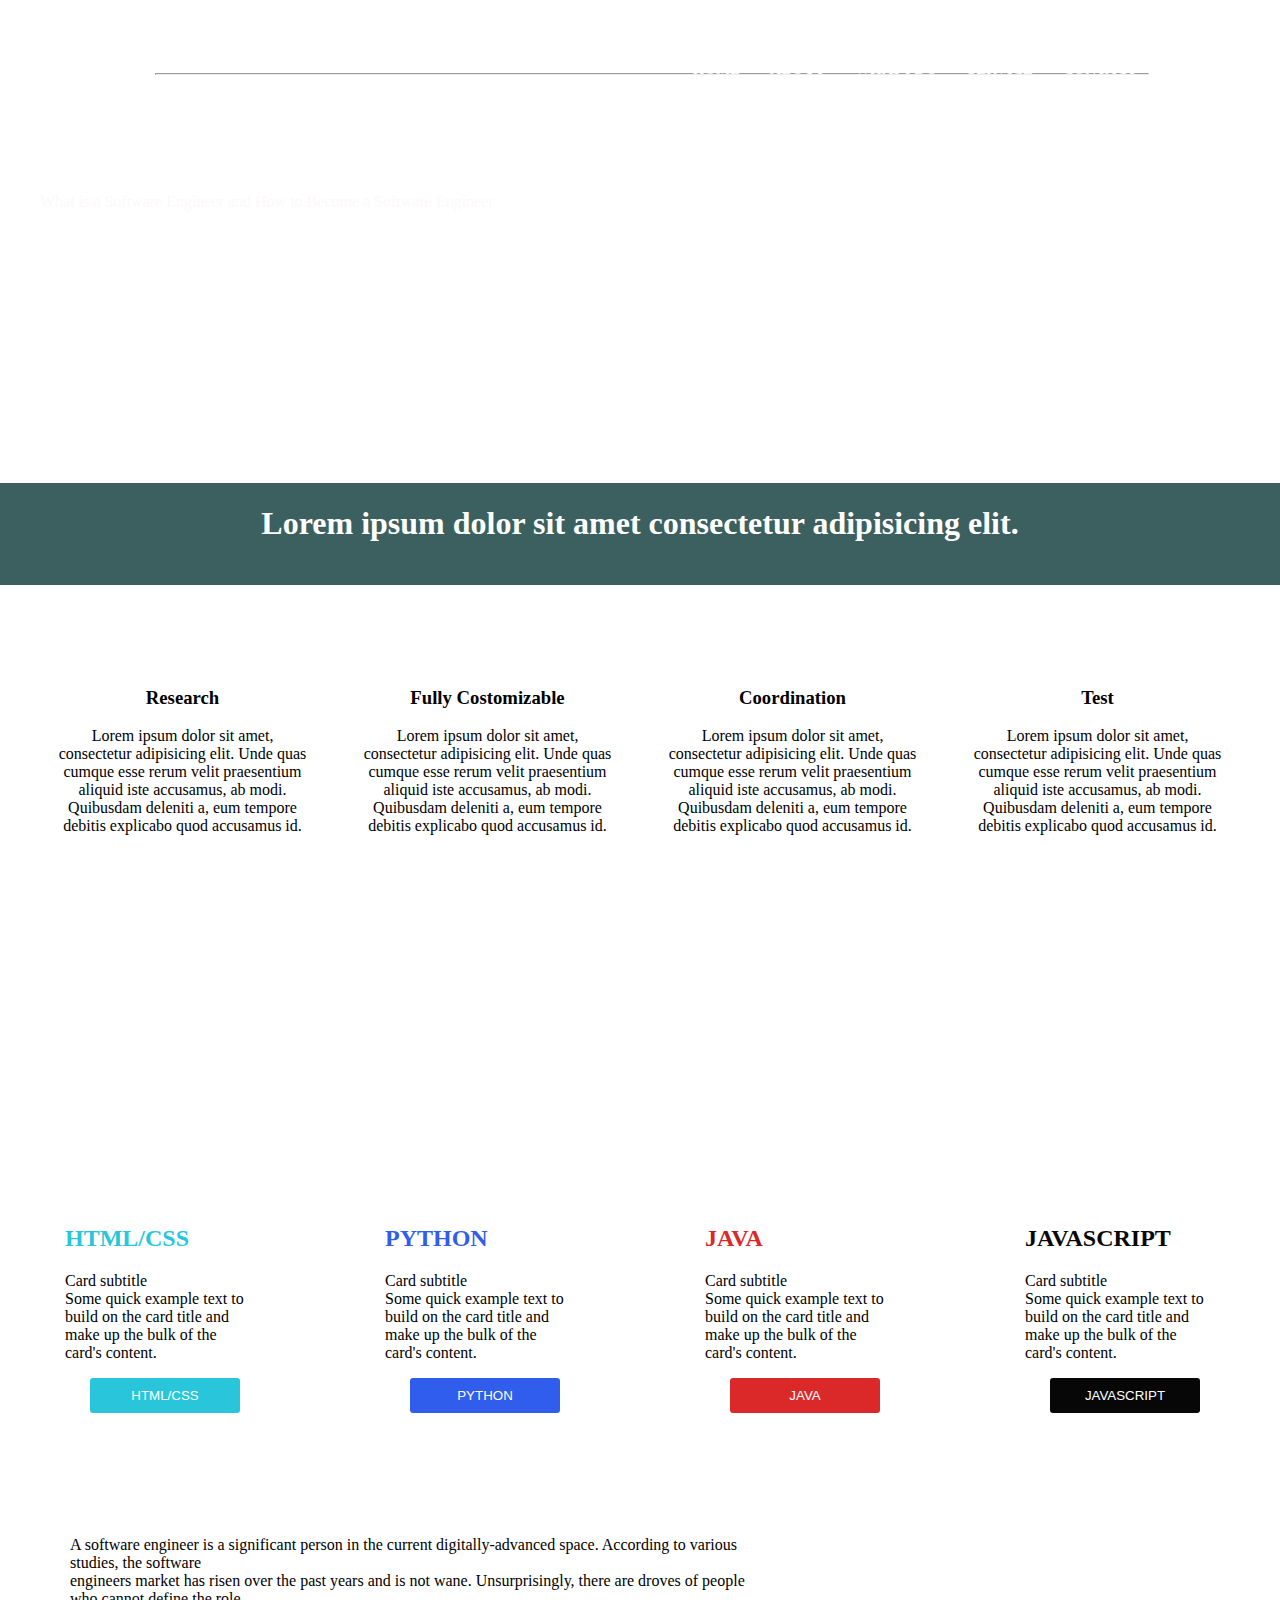
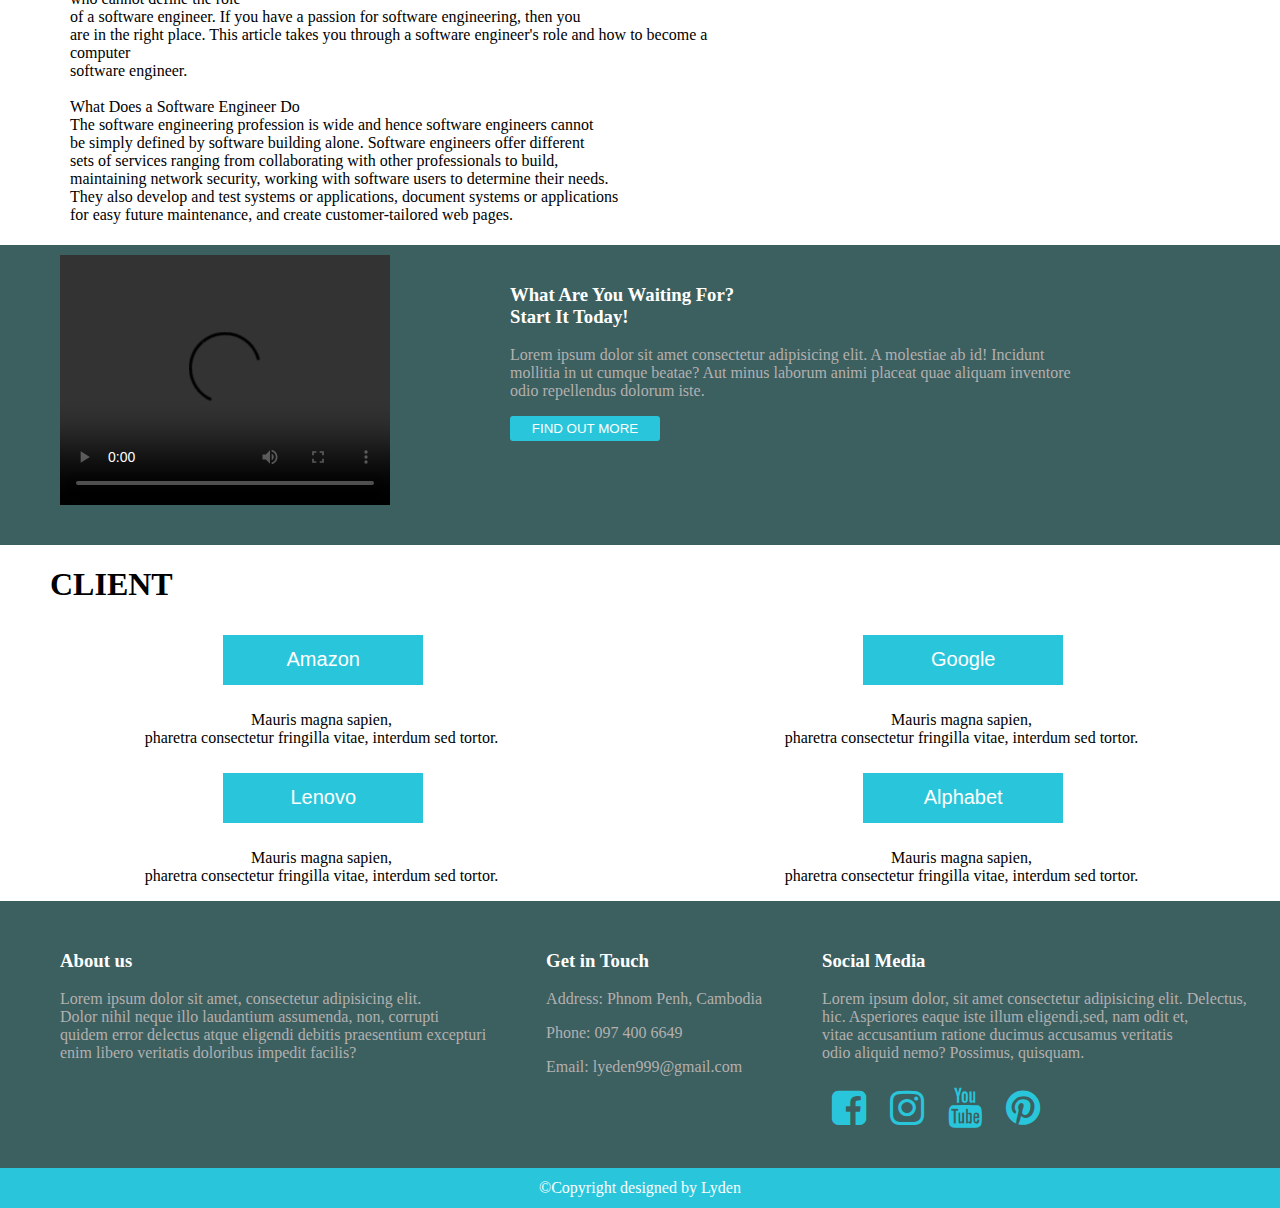
==== index.html @ 5bcf702e "Project Done" ====
<!DOCTYPE html>
<html lang="en">
    <head>
        <meta charset="UTF-8">
        <meta name="viewport" content="width=device-width, initial-scale=1.0">
        <link rel="stylesheet" href="/css/hover.css">
        <link rel="stylesheet" href="/css/main.css">
        <link rel="stylesheet" href="/css/responsive.css">
        <link rel="stylesheet" href="https://cdnjs.cloudflare.com/ajax/libs/font-awesome/4.7.0/css/font-awesome.min.css">
        <title>IDEN IT</title>
    </head>
    <body>
        <!--- Header --->
        <header id="home">
            <!--- Navigation bar --->
            <nav class="navbar">
                <div class="container-nav">
                    <div class="brand">
                        <a class="nav-brand" href="index.html"><img src="/image/iden-logo-png-transparent.png" alt=""></a>
                    </div>
                    <ul class="nav">
                        <li class="nav-list"><a class="nav-link" href="#home">home</a></li>
                        <li class="nav-list"><a class="nav-link" href="#about">about</a></li>
                        <li class="nav-list"><a class="nav-link" href="#what-i-do">what i do</a></li>
                        <li class="nav-list"><a class="nav-link" href="#service">service</a></li>
                        <li class="nav-list"><a class="nav-link" href="#contact">contact</a></li>
                    </ul>
                </div>
            </nav>
            <hr>
            <!--- End Navigation --->
            <!--- Main --->
            <main>
                <div  class="in-main">
                    <div id="welcome">
                        <img src="/image/welcome.png" alt="">
                    </div>
                    <div id="text">
                        <h1 style="text-align: center;">Welcome to my website</h1>
                    <p style="color: rgb(252, 249, 249); text-align: center;">What is a Software Engineer and How to Become a Software Engineer</p>
                    </div>
                </div>
            </main>
            <!--- End Main --->
        </header>
        <!--- End Header --->
        <!--- Body Content --->
        <div class="body-content">
            <!--- Free --->
            <div class="free">
                <h1>Lorem ipsum dolor sit amet consectetur adipisicing elit.</h1>
            </div>
            <!--- End Free --->
            <!--- Feature --->
            <div class="page" id="about">
                <div  id="research">
                    <img src="/image/search.png" alt="" class="hvr-bob">
                    <h3>Research</h3>
                    <p>Lorem ipsum dolor sit amet, consectetur adipisicing elit. Unde quas cumque esse rerum velit praesentium aliquid iste accusamus, ab modi. Quibusdam deleniti a, eum tempore debitis explicabo quod accusamus id.</p>
                </div>
                <div id="computer">
                    <img src="/image/img_550901.png" alt="" class="hvr-bob">
                    <h3>Fully Costomizable</h3>
                    <p>Lorem ipsum dolor sit amet, consectetur adipisicing elit. Unde quas cumque esse rerum velit praesentium aliquid iste accusamus, ab modi. Quibusdam deleniti a, eum tempore debitis explicabo quod accusamus id.</p>
                </div>
                <div id="message">
                    <img src="/image/img_328443.png" alt="" class="hvr-bob">
                    <h3>Coordination</h3>
                    <p>Lorem ipsum dolor sit amet, consectetur adipisicing elit. Unde quas cumque esse rerum velit praesentium aliquid iste accusamus, ab modi. Quibusdam deleniti a, eum tempore debitis explicabo quod accusamus id.</p>
                </div>
                <div id="setting">
                    <img src="/image/logo.png" alt="" class="hvr-bob">
                    <h3>Test</h3>
                    <p>Lorem ipsum dolor sit amet, consectetur adipisicing elit. Unde quas cumque esse rerum velit praesentium aliquid iste accusamus, ab modi. Quibusdam deleniti a, eum tempore debitis explicabo quod accusamus id.</p>
                </div>
            </div>
            <!--- End Feature --->
            <!--- Box --->
            <div id="box">
                <div class="show">
                    <h2 id="white">Lorem ipsum dolor sit amet consectetur adipisicing elit.</h2><br>
                </div>
                <div class="box-list" >
                    <div id="box1" class="hvr-grow">
                        <h2 id="html">HTML/CSS</h2>
                        <p>Card subtitle<br>Some quick example text to build on the card title and make up the bulk of the card's content.</p>
                        <button type="button" class="btn" id="btn-html-color" >HTML/CSS</button>
                    </div>
                    <div id="box1" class="hvr-grow">
                        <h2 id="python">PYTHON</h2>
                        <p>Card subtitle<br>Some quick example text to build on the card title and make up the bulk of the card's content.</p>
                        <button type="button" class="btn" id="btn-python-color" >PYTHON</button>
                    </div> 
                    <div id="box1" class="hvr-grow">
                        <h2 id="java">JAVA</h2>
                        <p>Card subtitle<br>Some quick example text to build on the card title and make up the bulk of the card's content.</p>
                        <button type="button" class="btn" id="btn-java-color" >JAVA</button>
                    </div>
                    <div id="box1" class="hvr-grow">
                        <h2 id="javascript">JAVASCRIPT</h2>
                        <p>Card subtitle<br>Some quick example text to build on the card title and make up the bulk of the card's content.</p>
                        <button type="button" class="btn" id="btn-javascript-color" >JAVASCRIPT</button>
                    </div>
                </div>
            </div>
            <!--- End Box --->
            <!--- What ID Do --->
            <div class="it-do" id="what-i-do">
                <div cl="it-do-text">
                    <p>A software engineer is a significant person in the current digitally-advanced space. According to various studies, the software <br>
                        engineers market has risen over the past years and is not wane. Unsurprisingly, there are droves of people who cannot define the role <br> of a software engineer. If you have a passion for software engineering, then you <br>
                        are in the right place. This article takes you through a software engineer's role and how to become a computer <br>
                        software engineer. <br><br>
                    What Does a Software Engineer Do <br>
                    The software engineering profession is wide and hence software engineers cannot <br>
                    be simply defined by software building alone. Software engineers offer different <br>
                    sets of services ranging from collaborating with other professionals to build, <br>
                    maintaining network security, working with software users to determine their needs. <br>
                    They also develop and test systems or applications, document systems or applications <br>
                    for easy future maintenance, and create customer-tailored web pages.
                </div>
                <div class="it-do-service">
                    <img src="/image/coding.jpeg" alt="" class="hvr-buzz out">
                </div>
            </div>
            <!--- End What IT Do --->
            <!--- video --->
            <div class="video-box">
                <div id="video">
                    <video width="330" height="250" style="outline: none;" controls>
                        <source src="/video/A day in the life of a Google Software Engineer _ Work-from-home Edition.mp4" type="video/mp4">
                    </video>
                </div>
                <div id="video-text">
                    <h3 style="color: #ffff;">What Are You Waiting For? <br>Start It Today!</h3>
                    <p style="color: rgb(179, 176, 176);">Lorem ipsum dolor sit amet consectetur adipisicing elit. A molestiae ab id! Incidunt <br> mollitia in ut cumque beatae? Aut minus laborum animi placeat quae aliquam inventore <br> odio repellendus dolorum iste.</p>
                    <button type="button" id="find" class="hvr-grow" >FIND OUT MORE</button>
                </div>
            </div>
            <!--- End Video --->
            <!--- Service --->
            <h1 style="color: black; margin-left: 50px;">CLIENT</h1>
            <div id="service">
                <div class="service1">
                    <div class="left">
                        <div id="amazon" class="hvr-float">
                            <button type="button" class="client" >Amazon</button>
                        </div>
                        <p style="text-align: center;">Mauris magna sapien,<br> pharetra consectetur fringilla vitae, interdum sed tortor.</p>
                        <div id="lenovo" class="hvr-float">
                            <button type="button" class="client" >Lenovo</button>
                        </div>
                        <p style="text-align: center;">Mauris magna sapien,<br> pharetra consectetur fringilla vitae, interdum sed tortor.</p>
                    </div>
                    <div class="right">
                        <div id="google" class="hvr-float">
                            <button type="button" class="client" >Google</button>
                        </div>
                        <p style="text-align: center;">Mauris magna sapien,<br> pharetra consectetur fringilla vitae, interdum sed tortor.</p>
                        <div id="alphabet" class="hvr-float">
                            <button type="button" class="client" >Alphabet</button>
                        </div>
                        <p style="text-align: center;">Mauris magna sapien,<br> pharetra consectetur fringilla vitae, interdum sed tortor.</p>
                    </div>
                </div>
            </div>
            <!--- End Service --->
            <!--- Contact --->
            <div class="in-contact" id="contact">
                <div id="all-in-contact">
                    <div id="about-us">
                        <h3 style="color: #ffff;">About us </h3>
                        <p style="color: rgb(179, 176, 176);">Lorem ipsum dolor sit amet, consectetur adipisicing elit. <br> Dolor nihil neque illo laudantium assumenda, non, corrupti <br> quidem error delectus atque eligendi debitis praesentium excepturi <br> enim libero veritatis doloribus impedit facilis?</p>
                    </div>
                    <div id="get-in-touch">
                        <h3 style="color: #ffff;">Get in Touch</h3>
                        <p style="color: rgb(179, 176, 176);">Address: Phnom Penh, Cambodia</p>
                        <p style="color: rgb(179, 176, 176);">Phone: 097 400 6649</p>
                        <p style="color: rgb(179, 176, 176);">Email: lyeden999@gmail.com</p>
                    </div>
                    <div id="social-media">
                        <h3 style="color: #ffff;">Social Media</h3>
                        <p style="color: rgb(179, 176, 176);">Lorem ipsum dolor, sit amet consectetur adipisicing elit. Delectus, <br> hic. Asperiores eaque iste illum eligendi,sed, nam odit et, <br> vitae accusantium ratione ducimus accusamus veritatis <br> odio aliquid nemo? Possimus, quisquam.</p>
                        <div class="social">
                            <a href="https://web.facebook.com/?_rdc=1&_rdr" target="blank"><i class="fa fa-facebook-square"></i></a>
                            <a href="https://www.instagram.com/accounts/login/" target="blank"><i class="fa fa-instagram"></i></a>
                            <a href="https://ads.twitter.com/login" target="blank"><i class="fa fa-youtube"></i></a>
                            <a href="https://www.pinterest.com/login/" target="blank"><i class="fa fa-pinterest"></i></a>
                        </div>
                    </div>
                </div>
            </div>
            <!--- End Contact --->
        </div>
        <!--- End Body Content --->
        <!--- Footer --->
        <footer>
            ©Copyright designed by Lyden
        </footer>
        <!--- End Footer --->
    </body>
</html>
---- css/main.css ----
body{
    margin: 0;
    padding: 0;
    height: auto;
}

header{
    background-image: url(/image/bg.jpg);
    background-size: cover;
    background-position: center;
}

h1{
    color: #ffff;
}

hr{
    margin-top: -20px;
    width: 77.5%;
    margin-left: 155px;
}
#white{
    color: #ffff;
}

/*----- navigation bar style -----*/
.container-nav {
    width: 80%;
    margin: auto;
    display: flex;
    box-sizing: border-box;
    justify-content: space-between;
}

.navbar .nav {
    margin: 0;
    display: flex;
    list-style: none;
}

.navbar .nav .nav-list,
.brand{
    padding: 15px;
}

.brand .nav{
    margin-top: 5px;
}

.navbar .nav .nav-list .nav-link,
.nav-brand {
    color: #fff;
    text-decoration: none;
    box-sizing: border-box;
    text-transform: uppercase;
}

.nav-list{
    margin-top: 45px;
}

/*----- Main -----*/
main, .in-main{
    width: 100%;
    height: 400px;
    display: flex;
    margin-left: 20px;
}

#text{
    margin-top: 30px;
}

/*----- free -----*/
.free{
    padding:1px;
    height: 100px;
    text-align: center;
    background: rgb(60, 95, 95);
    
}

/*----- page -----*/
.page{
    width: auto;
    height: 470px;
    display: flex;
    margin-top: 40px;
    margin-left: 30px;
    margin-right: 30px;
}

#message,
#setting,
#research,
#computer{
    margin: 5px;
    padding: 20px;
    text-align: center;
}

/*----- Box -----*/
#box{
    width: 100%;
    height: 400px;
    background-image: url(/image/box-bg.jpg);
    background-size: cover;
    background-position: center;
}
.box-list{
    display: flex;  
}

#box1{
    padding: 15px;
    width: 500px;
    height: auto;
    margin-left: 50px;
    border-radius: 5px;
    margin-right: 50px;
    background: rgb(255, 255, 255);
}

.btn{
    margin: auto;
    width: 150px;
    height: auto;
    padding: 10px;
    border: none;
    outline: none;
    display: flex;
    color: #ffff;
    margin-left: 25px;
    border-radius: 3px;
    text-align: center;
    align-items: center;
    justify-content: center;
    background: rgb(41, 198, 219);
}
#html{
    color: rgb(41, 198, 219);
}

#python{
    color: rgb(49, 93, 236);
}

#java{
    color: rgb(219, 41, 41);
}

#javascript{
    color: rgb(7, 7, 7);
}

#btn-html-color{
    background:rgb(41, 198, 219);
}

#btn-python-color{
    background:rgb(49, 93, 236);
}

#btn-java-color{
    background:rgb(219, 41, 41);
}

#btn-javascript-color{
    background:rgb(7, 7, 7);
}

/*----- Video-box -----*/
.video-box{
    display: flex;
    height: 300px;
    background: rgb(60, 95, 95);
}

#video,
#video-text{
    margin-top: 10px;
    margin-left: 60px;
    margin-right: 60px;
}

#video-text{
    margin-top: 20px;
}

#find{
    width: 150px;
    height: 25px;
    border: none;
    outline: none;
    color: #ffff;
    border-radius: 3px;
    background: rgb(41, 198, 219);
}  

.show{
    padding: 5px;
    text-align: center;
}

/*----- What IT D0 -----*/
.it-do{
    width: 100%;
    margin: 5px;
    height: 300px;
    padding: 20px;
    display: flex;
    margin-left: 50px;
}

.it-do-text{
    width: 50%;
    padding: 10px;
}

.it-do-service{
    width: 50%;
    padding: 25px;
    margin-top: -20px;
}

.it-do-text .it-do-service{
    margin-top: 10px;
    margin-left: 100px;
    margin-right: 60px;
}

/*----- Service -----*/
.service1{
    display: flex;
}
.left,
.right{
    margin-left: 3px;
    width: 50%;
    height: 50%;
}

#amazon,
#lenovo,
#google,
#alphabet{
    display: flex;
    margin-left: 33%;
}

.client{
    margin: 10px;
    width: 200px;
    height: 50px;
    border: none;
    outline: none;
    color: #fff;
    font-size: 20px;
    background: rgb(41, 198, 219);
}

/*-----Contact-----*/
.in-contact{
    display: flex;
    background: rgb(60, 95, 95);
}

#all-in-contact{
    display: flex;
    margin-left: 30px;
}

#about-us,
#get-in-touch,
#social-media{
    margin: 30px;
}

.social > a > i {
    padding: 10px;
    font-size: 40px;
    color: rgb(41, 198, 219);
}

/*-----Footer-----*/
footer{
    height: 40px;
    display: flex;
    color: #ffff;
    text-align: center;
    align-items: center;
    justify-content: center;
    background: rgb(41, 198, 219);
}
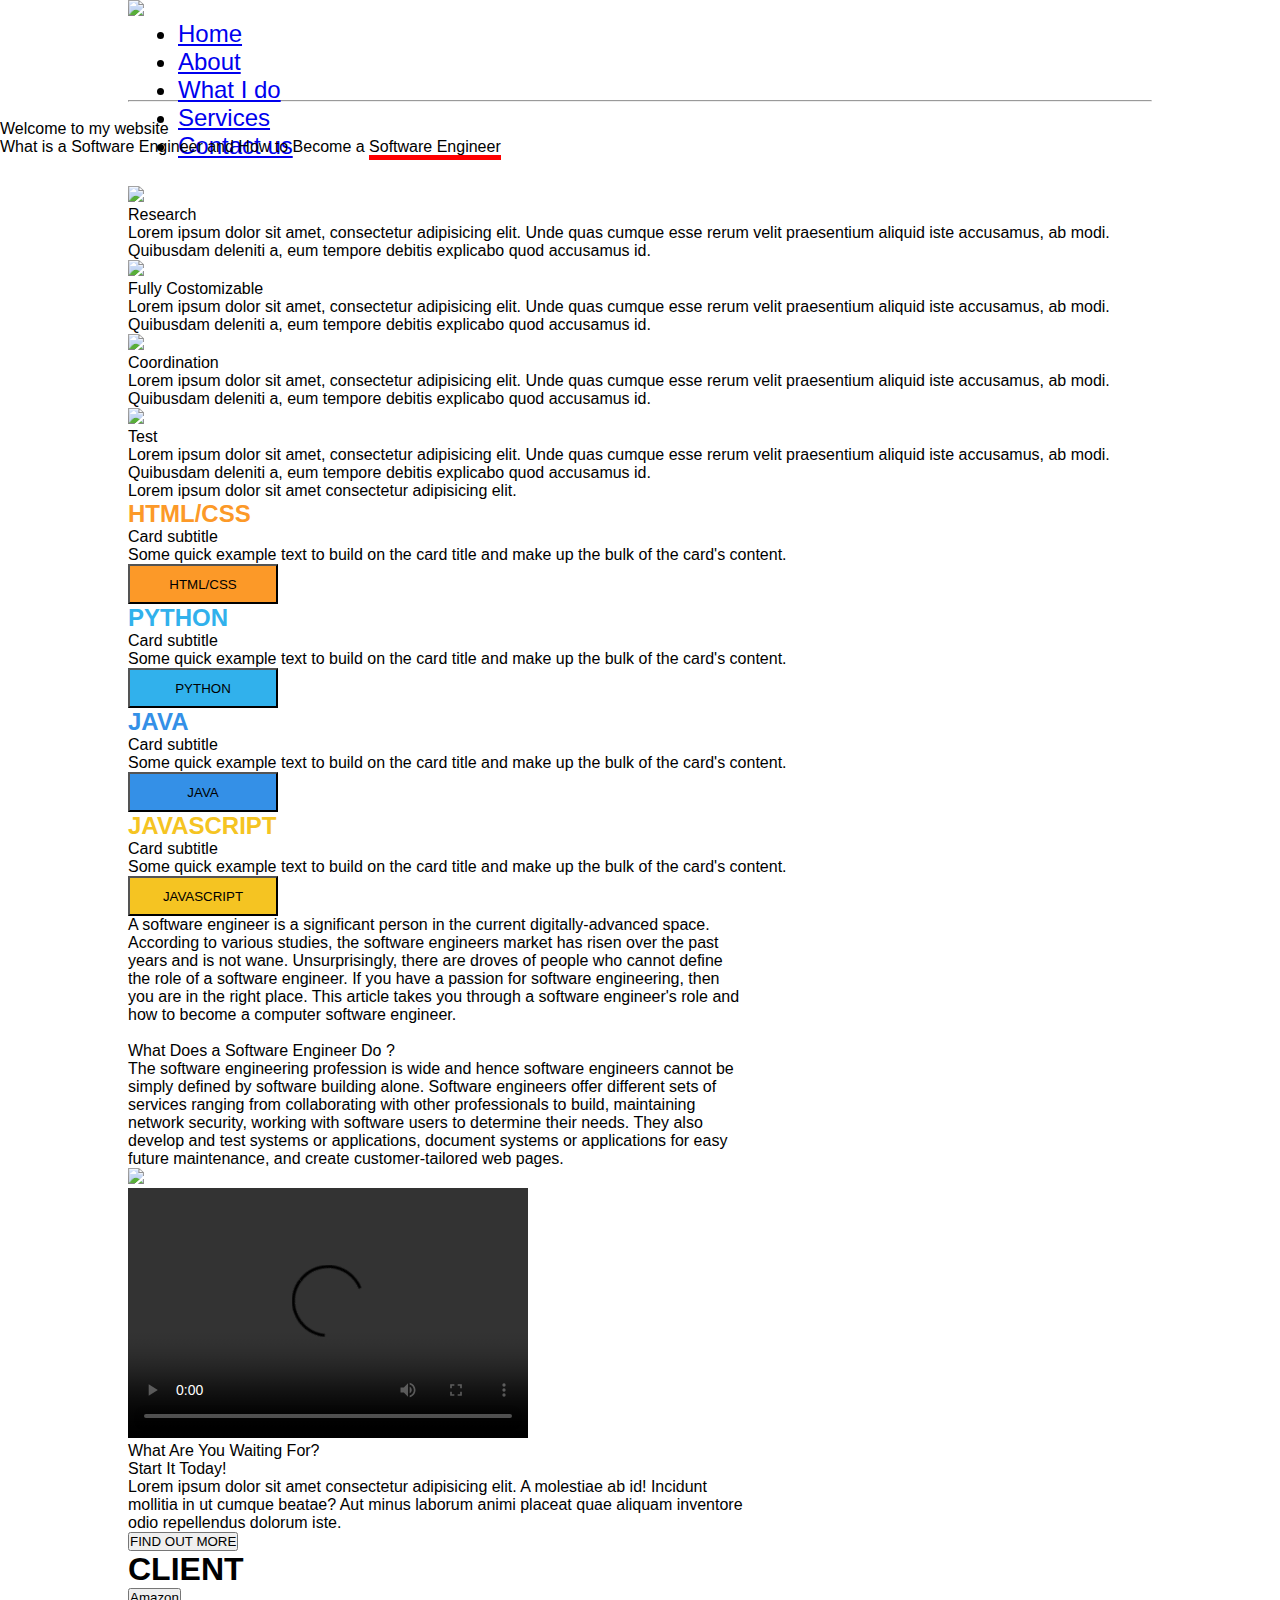
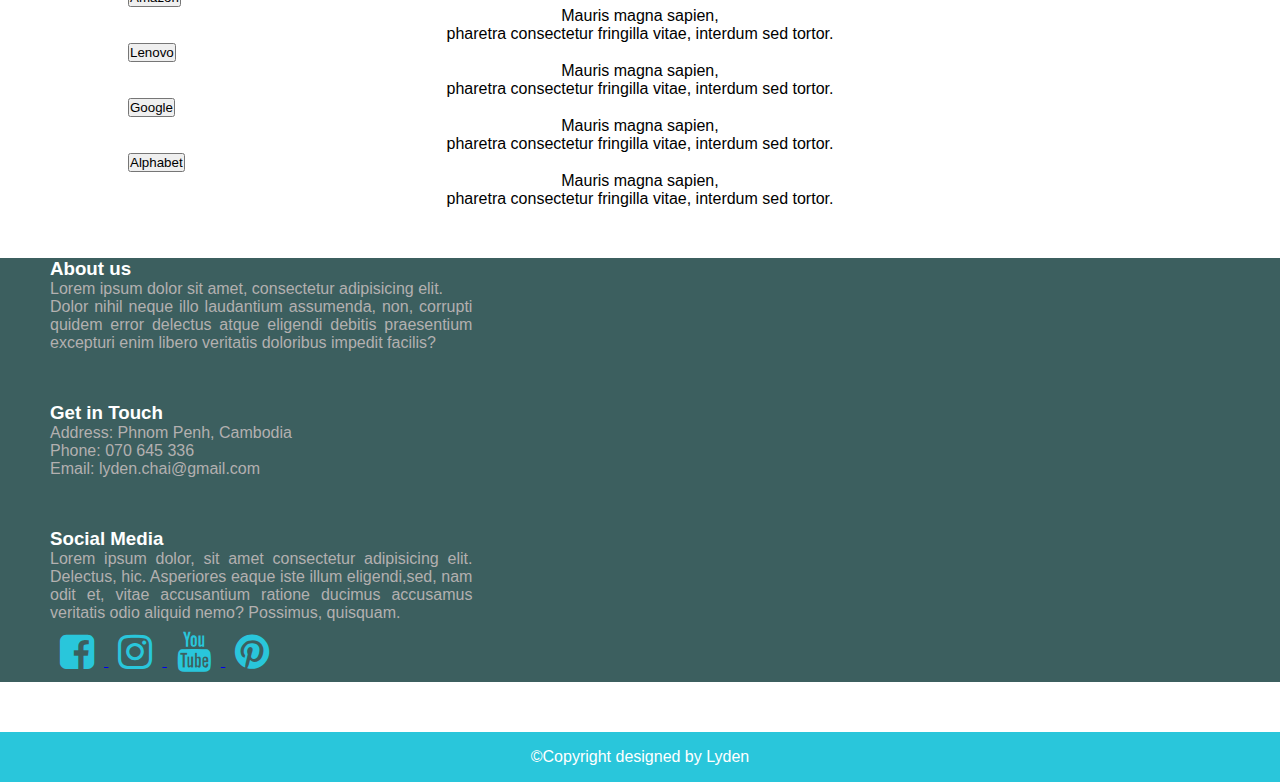
==== commit f6517d37: "Merge 63c30e1799061404dbf760287039fbeacc2474cd into a3be3d02ea44991b6958798aa616e66f4a621851" ====
--- a/index.html
+++ b/index.html
@@ -1,202 +1,254 @@
 <!DOCTYPE html>
 <html lang="en">
-    <head>
-        <meta charset="UTF-8">
-        <meta name="viewport" content="width=device-width, initial-scale=1.0">
-        <link rel="stylesheet" href="/css/hover.css">
-        <link rel="stylesheet" href="/css/main.css">
-        <link rel="stylesheet" href="/css/responsive.css">
-        <link rel="stylesheet" href="https://cdnjs.cloudflare.com/ajax/libs/font-awesome/4.7.0/css/font-awesome.min.css">
-        <title>IDEN IT</title>
-    </head>
-    <body>
-        <!--- Header --->
-        <header id="home">
-            <!--- Navigation bar --->
-            <nav class="navbar">
-                <div class="container-nav">
-                    <div class="brand">
-                        <a class="nav-brand" href="index.html"><img src="/image/iden-logo-png-transparent.png" alt=""></a>
-                    </div>
-                    <ul class="nav">
-                        <li class="nav-list"><a class="nav-link" href="#home">home</a></li>
-                        <li class="nav-list"><a class="nav-link" href="#about">about</a></li>
-                        <li class="nav-list"><a class="nav-link" href="#what-i-do">what i do</a></li>
-                        <li class="nav-list"><a class="nav-link" href="#service">service</a></li>
-                        <li class="nav-list"><a class="nav-link" href="#contact">contact</a></li>
-                    </ul>
-                </div>
-            </nav>
-            <hr>
-            <!--- End Navigation --->
-            <!--- Main --->
-            <main>
-                <div  class="in-main">
-                    <div id="welcome">
-                        <img src="/image/welcome.png" alt="">
-                    </div>
-                    <div id="text">
-                        <h1 style="text-align: center;">Welcome to my website</h1>
-                    <p style="color: rgb(252, 249, 249); text-align: center;">What is a Software Engineer and How to Become a Software Engineer</p>
-                    </div>
-                </div>
-            </main>
-            <!--- End Main --->
-        </header>
-        <!--- End Header --->
-        <!--- Body Content --->
-        <div class="body-content">
-            <!--- Free --->
-            <div class="free">
-                <h1>Lorem ipsum dolor sit amet consectetur adipisicing elit.</h1>
-            </div>
-            <!--- End Free --->
-            <!--- Feature --->
-            <div class="page" id="about">
-                <div  id="research">
-                    <img src="/image/search.png" alt="" class="hvr-bob">
-                    <h3>Research</h3>
-                    <p>Lorem ipsum dolor sit amet, consectetur adipisicing elit. Unde quas cumque esse rerum velit praesentium aliquid iste accusamus, ab modi. Quibusdam deleniti a, eum tempore debitis explicabo quod accusamus id.</p>
-                </div>
-                <div id="computer">
-                    <img src="/image/img_550901.png" alt="" class="hvr-bob">
-                    <h3>Fully Costomizable</h3>
-                    <p>Lorem ipsum dolor sit amet, consectetur adipisicing elit. Unde quas cumque esse rerum velit praesentium aliquid iste accusamus, ab modi. Quibusdam deleniti a, eum tempore debitis explicabo quod accusamus id.</p>
-                </div>
-                <div id="message">
-                    <img src="/image/img_328443.png" alt="" class="hvr-bob">
-                    <h3>Coordination</h3>
-                    <p>Lorem ipsum dolor sit amet, consectetur adipisicing elit. Unde quas cumque esse rerum velit praesentium aliquid iste accusamus, ab modi. Quibusdam deleniti a, eum tempore debitis explicabo quod accusamus id.</p>
-                </div>
-                <div id="setting">
-                    <img src="/image/logo.png" alt="" class="hvr-bob">
-                    <h3>Test</h3>
-                    <p>Lorem ipsum dolor sit amet, consectetur adipisicing elit. Unde quas cumque esse rerum velit praesentium aliquid iste accusamus, ab modi. Quibusdam deleniti a, eum tempore debitis explicabo quod accusamus id.</p>
-                </div>
-            </div>
-            <!--- End Feature --->
-            <!--- Box --->
-            <div id="box">
-                <div class="show">
-                    <h2 id="white">Lorem ipsum dolor sit amet consectetur adipisicing elit.</h2><br>
-                </div>
-                <div class="box-list" >
-                    <div id="box1" class="hvr-grow">
-                        <h2 id="html">HTML/CSS</h2>
-                        <p>Card subtitle<br>Some quick example text to build on the card title and make up the bulk of the card's content.</p>
-                        <button type="button" class="btn" id="btn-html-color" >HTML/CSS</button>
-                    </div>
-                    <div id="box1" class="hvr-grow">
-                        <h2 id="python">PYTHON</h2>
-                        <p>Card subtitle<br>Some quick example text to build on the card title and make up the bulk of the card's content.</p>
-                        <button type="button" class="btn" id="btn-python-color" >PYTHON</button>
-                    </div> 
-                    <div id="box1" class="hvr-grow">
-                        <h2 id="java">JAVA</h2>
-                        <p>Card subtitle<br>Some quick example text to build on the card title and make up the bulk of the card's content.</p>
-                        <button type="button" class="btn" id="btn-java-color" >JAVA</button>
-                    </div>
-                    <div id="box1" class="hvr-grow">
-                        <h2 id="javascript">JAVASCRIPT</h2>
-                        <p>Card subtitle<br>Some quick example text to build on the card title and make up the bulk of the card's content.</p>
-                        <button type="button" class="btn" id="btn-javascript-color" >JAVASCRIPT</button>
-                    </div>
-                </div>
-            </div>
-            <!--- End Box --->
-            <!--- What ID Do --->
-            <div class="it-do" id="what-i-do">
-                <div cl="it-do-text">
-                    <p>A software engineer is a significant person in the current digitally-advanced space. According to various studies, the software <br>
-                        engineers market has risen over the past years and is not wane. Unsurprisingly, there are droves of people who cannot define the role <br> of a software engineer. If you have a passion for software engineering, then you <br>
-                        are in the right place. This article takes you through a software engineer's role and how to become a computer <br>
-                        software engineer. <br><br>
-                    What Does a Software Engineer Do <br>
-                    The software engineering profession is wide and hence software engineers cannot <br>
-                    be simply defined by software building alone. Software engineers offer different <br>
-                    sets of services ranging from collaborating with other professionals to build, <br>
-                    maintaining network security, working with software users to determine their needs. <br>
-                    They also develop and test systems or applications, document systems or applications <br>
-                    for easy future maintenance, and create customer-tailored web pages.
-                </div>
-                <div class="it-do-service">
-                    <img src="/image/coding.jpeg" alt="" class="hvr-buzz out">
-                </div>
-            </div>
-            <!--- End What IT Do --->
-            <!--- video --->
-            <div class="video-box">
-                <div id="video">
-                    <video width="330" height="250" style="outline: none;" controls>
-                        <source src="/video/A day in the life of a Google Software Engineer _ Work-from-home Edition.mp4" type="video/mp4">
-                    </video>
-                </div>
-                <div id="video-text">
-                    <h3 style="color: #ffff;">What Are You Waiting For? <br>Start It Today!</h3>
-                    <p style="color: rgb(179, 176, 176);">Lorem ipsum dolor sit amet consectetur adipisicing elit. A molestiae ab id! Incidunt <br> mollitia in ut cumque beatae? Aut minus laborum animi placeat quae aliquam inventore <br> odio repellendus dolorum iste.</p>
-                    <button type="button" id="find" class="hvr-grow" >FIND OUT MORE</button>
-                </div>
-            </div>
-            <!--- End Video --->
-            <!--- Service --->
-            <h1 style="color: black; margin-left: 50px;">CLIENT</h1>
-            <div id="service">
-                <div class="service1">
-                    <div class="left">
-                        <div id="amazon" class="hvr-float">
-                            <button type="button" class="client" >Amazon</button>
-                        </div>
-                        <p style="text-align: center;">Mauris magna sapien,<br> pharetra consectetur fringilla vitae, interdum sed tortor.</p>
-                        <div id="lenovo" class="hvr-float">
-                            <button type="button" class="client" >Lenovo</button>
-                        </div>
-                        <p style="text-align: center;">Mauris magna sapien,<br> pharetra consectetur fringilla vitae, interdum sed tortor.</p>
-                    </div>
-                    <div class="right">
-                        <div id="google" class="hvr-float">
-                            <button type="button" class="client" >Google</button>
-                        </div>
-                        <p style="text-align: center;">Mauris magna sapien,<br> pharetra consectetur fringilla vitae, interdum sed tortor.</p>
-                        <div id="alphabet" class="hvr-float">
-                            <button type="button" class="client" >Alphabet</button>
-                        </div>
-                        <p style="text-align: center;">Mauris magna sapien,<br> pharetra consectetur fringilla vitae, interdum sed tortor.</p>
-                    </div>
-                </div>
-            </div>
-            <!--- End Service --->
-            <!--- Contact --->
-            <div class="in-contact" id="contact">
-                <div id="all-in-contact">
-                    <div id="about-us">
-                        <h3 style="color: #ffff;">About us </h3>
-                        <p style="color: rgb(179, 176, 176);">Lorem ipsum dolor sit amet, consectetur adipisicing elit. <br> Dolor nihil neque illo laudantium assumenda, non, corrupti <br> quidem error delectus atque eligendi debitis praesentium excepturi <br> enim libero veritatis doloribus impedit facilis?</p>
-                    </div>
-                    <div id="get-in-touch">
-                        <h3 style="color: #ffff;">Get in Touch</h3>
-                        <p style="color: rgb(179, 176, 176);">Address: Phnom Penh, Cambodia</p>
-                        <p style="color: rgb(179, 176, 176);">Phone: 097 400 6649</p>
-                        <p style="color: rgb(179, 176, 176);">Email: lyeden999@gmail.com</p>
-                    </div>
-                    <div id="social-media">
-                        <h3 style="color: #ffff;">Social Media</h3>
-                        <p style="color: rgb(179, 176, 176);">Lorem ipsum dolor, sit amet consectetur adipisicing elit. Delectus, <br> hic. Asperiores eaque iste illum eligendi,sed, nam odit et, <br> vitae accusantium ratione ducimus accusamus veritatis <br> odio aliquid nemo? Possimus, quisquam.</p>
-                        <div class="social">
-                            <a href="https://web.facebook.com/?_rdc=1&_rdr" target="blank"><i class="fa fa-facebook-square"></i></a>
-                            <a href="https://www.instagram.com/accounts/login/" target="blank"><i class="fa fa-instagram"></i></a>
-                            <a href="https://ads.twitter.com/login" target="blank"><i class="fa fa-youtube"></i></a>
-                            <a href="https://www.pinterest.com/login/" target="blank"><i class="fa fa-pinterest"></i></a>
-                        </div>
-                    </div>
-                </div>
-            </div>
-            <!--- End Contact --->
-        </div>
-        <!--- End Body Content --->
-        <!--- Footer --->
-        <footer>
-            ©Copyright designed by Lyden
-        </footer>
-        <!--- End Footer --->
-    </body>
+
+<head>
+  <meta charset="UTF-8" />
+  <meta name="viewport" content="width=device-width, initial-scale=1.0" />
+  <link rel="stylesheet" href="/style/hover.css" />
+  <link rel="stylesheet" href="/style/main.css" />
+  <link rel="stylesheet" href="https://cdnjs.cloudflare.com/ajax/libs/font-awesome/4.7.0/css/font-awesome.min.css" />
+
+  <link href="https://unpkg.com/tailwindcss@^1.0/dist/tailwind.min.css" rel="stylesheet" />
+
+  <title>IDEN</title>
+</head>
+
+<body>
+  <div id="home" class="">
+    <nav class="navbar flex items-center justify-between">
+      <div class="logo w-20">
+        <img src="/image/iden-logo-png-transparent.png" height="80" style="cursor: pointer" />
+      </div>
+      <ul class="flex items-center">
+        <li class="nav-list"><a class="nav-link" href="#home">Home</a></li>
+        <li class="nav-list"><a class="nav-link" href="#about">About</a></li>
+        <li class="nav-list">
+          <a class="nav-link" href="#what-i-do">What I do</a>
+        </li>
+        <li class="nav-list">
+          <a class="nav-link" href="#service">Services</a>
+        </li>
+        <li class="nav-list">
+          <a class="nav-link" href="#contact">Contact us</a>
+        </li>
+      </ul>
+    </nav>
+    <hr style="color: #ffff; margin: 0 10% 0 10%" />
+    <div class="flex items-center">
+      <img class="img" src="/image/welcome.png" alt="" />
+      <div id="flex flex-col text-white ">
+        <div class="text-2xl text-white">Welcome to my website</div>
+        <div class="text-lg text-white">
+          What is a Software Engineer and How to Become a
+          <span style="border-bottom: 5px solid red">Software Engineer</span>
+        </div>
+      </div>
+    </div>
+  </div>
+  <div class="body-content">
+
+    <!-- Experience -->
+    <div class="flex my-20" id="about">
+      <div id="flex items-center justify-center ">
+        <img src="/image/search.png" class="hvr-bob mb-4">
+        <div class="text-base">Research</div>
+        <p>Lorem ipsum dolor sit amet, consectetur adipisicing elit. Unde quas cumque esse rerum velit
+          praesentium aliquid iste accusamus, ab modi. Quibusdam deleniti a, eum tempore debitis explicabo
+          quod accusamus id.</p>
+      </div>
+      <div id="flex items-center justify-center ">
+        <img src="/image/img_550901.png" class="hvr-bob mb-4">
+        <div class="text-base">Fully Costomizable</div>
+        <p>Lorem ipsum dolor sit amet, consectetur adipisicing elit. Unde quas cumque esse rerum velit
+          praesentium aliquid iste accusamus, ab modi. Quibusdam deleniti a, eum tempore debitis explicabo
+          quod accusamus id.</p>
+      </div>
+      <div id="flex items-center justify-center ">
+        <img src="/image/img_328443.png" class="hvr-bob mb-4">
+        <div class="text-base">Coordination</div>
+        <p>Lorem ipsum dolor sit amet, consectetur adipisicing elit. Unde quas cumque esse rerum velit
+          praesentium aliquid iste accusamus, ab modi. Quibusdam deleniti a, eum tempore debitis explicabo
+          quod accusamus id.</p>
+      </div>
+      <div id="flex items-center justify-center ">
+        <img src="/image/logo.png" class="hvr-bob mb-4">
+        <div class="text-base">Test</div>
+        <p>Lorem ipsum dolor sit amet, consectetur adipisicing elit. Unde quas cumque esse rerum velit
+          praesentium aliquid iste accusamus, ab modi. Quibusdam deleniti a, eum tempore debitis explicabo
+          quod accusamus id.</p>
+      </div>
+    </div>
+
+    <!-- some languages -->
+    <div id="box" class=" my-20 ">
+      <div class="flex items-center">
+        <div class="text-lg">Lorem ipsum dolor sit amet consectetur adipisicing elit.</div>
+      </div>
+      <div class="flex justify-between">
+        <div id="box1" class=" h-54 flex items-center flex-col">
+          <h2 style="color: rgb(252, 153, 40);">HTML/CSS</h2>
+          <p>Card subtitle<br>Some quick example text to build on the card title and make up the bulk of the
+            card's content.</p>
+          <button type="button" class="btn hvr-grow mt-4 text-white rounded-lg"
+            style="background: rgb(252, 153, 40);">HTML/CSS</button>
+        </div>
+        <div id="box1" class=" h-54 flex items-center flex-col">
+          <h2 style="color: rgb(49, 177, 236);">PYTHON</h2>
+          <p>Card subtitle<br>Some quick example text to build on the card title and make up the bulk of the
+            card's content.</p>
+          <button type="button" class="btn hvr-grow mt-4 text-white rounded-lg"
+            style="background: rgb(49, 177, 236);">PYTHON</button>
+        </div>
+        <div id="box1" class=" h-54 flex items-center flex-col">
+          <h2 style="color: rgb(52, 144, 231);">JAVA</h2>
+          <p>Card subtitle<br>Some quick example text to build on the card title and make up the bulk of the
+            card's content.</p>
+          <button type="button" class="btn hvr-grow mt-4 text-white rounded-lg"
+            style="background: rgb(52, 144, 231);">JAVA</button>
+        </div>
+        <div id="box1" class=" h-54 flex items-center flex-col">
+          <h2 style="color: rgb(245, 196, 34);">JAVASCRIPT</h2>
+          <p>Card subtitle<br>Some quick example text to build on the card title and make up the bulk of the
+            card's content.</p>
+          <button type="button" class="btn hvr-grow mt-4 text-white rounded-lg"
+            style="background: rgb(245, 196, 34);">JAVASCRIPT</button>
+        </div>
+      </div>
+    </div>
+
+    <!-- About software developer -->
+    <div class="flex items-center justify-between my-20" id="what-i-do" style="width: 100%;">
+      <div class="" style="width: 60%;">
+        A software engineer is a significant person in the current digitally-advanced space. According to
+        various studies, the software
+        engineers market has risen over the past years and is not wane. Unsurprisingly, there are droves of
+        people who cannot define the role of a software engineer. If you have a passion for software
+        engineering, then you
+        are in the right place. This article takes you through a software engineer's role and how to become
+        a computer
+        software engineer. <br><br>
+        What Does a Software Engineer Do ?<br>
+        The software engineering profession is wide and hence software engineers cannot
+        be simply defined by software building alone. Software engineers offer different
+        sets of services ranging from collaborating with other professionals to build,
+        maintaining network security, working with software users to determine their needs.
+        They also develop and test systems or applications, document systems or applications
+        for easy future maintenance, and create customer-tailored web pages.</div>
+      <div class="bg-red-100">
+        <img src="/image/coding.jpeg">
+      </div>
+    </div>
+
+    <!-- Video -->
+    <div class="flex items-center justify-between my-20">
+      <video width="400" height="250" style="outline: none;" controls>
+        <source src="/video/A day in the life of a Google Software Engineer _ Work-from-home Edition.mp4"
+          type="video/mp4">
+      </video>
+      <div>
+        <div class="text-teal-800 text-xl">
+          What Are You Waiting For?
+          <br />
+          Start It Today!
+        </div>
+        <div class="text-gray-500 my-4">Lorem ipsum dolor sit amet consectetur adipisicing elit. A
+          molestiae ab id! Incidunt <br /> mollitia in ut cumque beatae? Aut minus laborum animi placeat quae
+          aliquam inventore <br /> odio repellendus dolorum iste.</div>
+        <button type="button" id="find" class="hvr-grow bg-sky-500"> FIND OUT MORE</button>
+      </div>
+    </div>
+
+    <!-- Services -->
+    <div id="service" class="my-20">
+      <h1 class="titile">CLIENT</h1>
+      <div class="flex items-center justify-between">
+        <div class="flex flex-col">
+          <div class="h-24">
+            <button type="button" class="hvr-float" id="client">Amazon</button>
+            <p style="text-align: center;">
+              Mauris magna sapien,<br /> pharetra consectetur fringilla vitae,
+              interdum sed tortor.
+            </p>
+          </div>
+          <div class="h-24">
+            <button type="button" class="hvr-float" id="client">Lenovo</button>
+            <p style="text-align: center;">
+              Mauris magna sapien,<br /> pharetra consectetur fringilla vitae,
+              interdum sed tortor.
+            </p>
+          </div>
+        </div>
+        <div class="flex flex-col">
+          <div class="h-24">
+            <button type="button" class="hvr-float" id="client">Google</button>
+            <p style="text-align: center;">
+              Mauris magna sapien,<br /> pharetra consectetur fringilla vitae,
+              interdum sed tortor.
+            </p>
+          </div>
+          <div class="h-24">
+            <button type="button" class="hvr-float" id="client">Alphabet</button>
+            <p style="text-align: center;">
+              Mauris magna sapien,<br /> pharetra consectetur fringilla vitae,
+              interdum sed tortor.
+            </p>
+          </div>
+        </div>
+      </div>
+    </div>
+  </div>
+
+  <!-- Contact us -->
+  <div class="contact-us" id="contact">
+    <div class="flex justify-between">
+      <div id="about-us">
+        <h3 style="color: #ffff">About us</h3>
+        <p style="color: rgb(179, 176, 176)">
+          Lorem ipsum dolor sit amet, consectetur adipisicing elit.
+          <br />
+          Dolor nihil neque illo laudantium assumenda, non, corrupti quidem
+          error delectus atque eligendi debitis praesentium excepturi enim
+          libero veritatis doloribus impedit facilis?
+        </p>
+      </div>
+      <div id="get-in-touch">
+        <h3 style="color: #ffff">Get in Touch</h3>
+        <p style="color: rgb(179, 176, 176)">
+          Address: Phnom Penh, Cambodia
+        </p>
+        <p style="color: rgb(179, 176, 176)">Phone: 070 645 336</p>
+        <p style="color: rgb(179, 176, 176)">Email: lyden.chai@gmail.com</p>
+      </div>
+      <div id="social-media">
+        <h3 style="color: #ffff">Social Media</h3>
+        <p style="color: rgb(179, 176, 176)">
+          Lorem ipsum dolor, sit amet consectetur adipisicing elit.
+          Delectus, hic. Asperiores eaque iste illum eligendi,sed, nam odit
+          et, vitae accusantium ratione ducimus accusamus veritatis odio
+          aliquid nemo? Possimus, quisquam.
+        </p>
+        <div class="social">
+          <a href="https://web.facebook.com/?_rdc=1&_rdr">
+            <i class="fa fa-facebook-square"></i>
+          </a>
+          <a href="https://www.instagram.com/accounts/login/">
+            <i class="fa fa-instagram"></i>
+          </a>
+          <a href="https://ads.twitter.com/login">
+            <i class="fa fa-youtube"></i>
+          </a>
+          <a href="https://www.pinterest.com/login/">
+            <i class="fa fa-pinterest"></i>
+          </a>
+        </div>
+      </div>
+    </div>
+  </div>
+
+  <!-- Footer -->
+  <footer>
+    <div>©Copyright designed by Lyden</div>
+  </footer>
+</body>
+
 </html>--- a/style/main.css
+++ b/style/main.css
@@ -0,0 +1,85 @@
+* {
+    margin: 0;
+    padding: 0;
+    box-sizing: border-box;
+
+}
+
+body {
+    font-family: sans-serif;
+    overflow-x: hidden;
+    height: auto;
+    width: 100%;
+    background: #fff;
+}
+
+::-webkit-scrollbar {
+    width: 3px;
+}
+
+::-webkit-scrollbar-track {
+    background: none;
+}
+
+::-webkit-scrollbar-thumb {
+    background: #d0dff1;
+}
+
+#home {
+    margin-bottom: 30px;
+    background-image: url(/image/header-bg.png);
+    background-size: cover;
+    background-position: center;
+}
+
+nav {
+    width: 80%;
+    height: 100px;
+    margin: auto;
+}
+
+ul>li {
+    margin-left: 50px;
+    font-size: 24px;
+}
+
+.contact-us {
+    background: rgb(60, 95, 95);
+}
+
+.body-content {
+    width: 80%;
+    margin: auto;
+}
+
+#box {
+    width: 100%;
+}
+
+.btn {
+    height: 40px;
+    width: 150px;
+}
+
+#about-us,
+#get-in-touch,
+#social-media {
+    width: 33%;
+    margin: 50px;
+    text-align: justify;
+}
+
+.social>a>i {
+    padding: 10px;
+    font-size: 40px;
+    list-style: none;
+    color: rgb(41, 198, 219);
+}
+
+footer {
+    height: 50px;
+    display: grid;
+    place-items: center;
+    color: #ffff;
+    background: rgb(41, 198, 219);
+}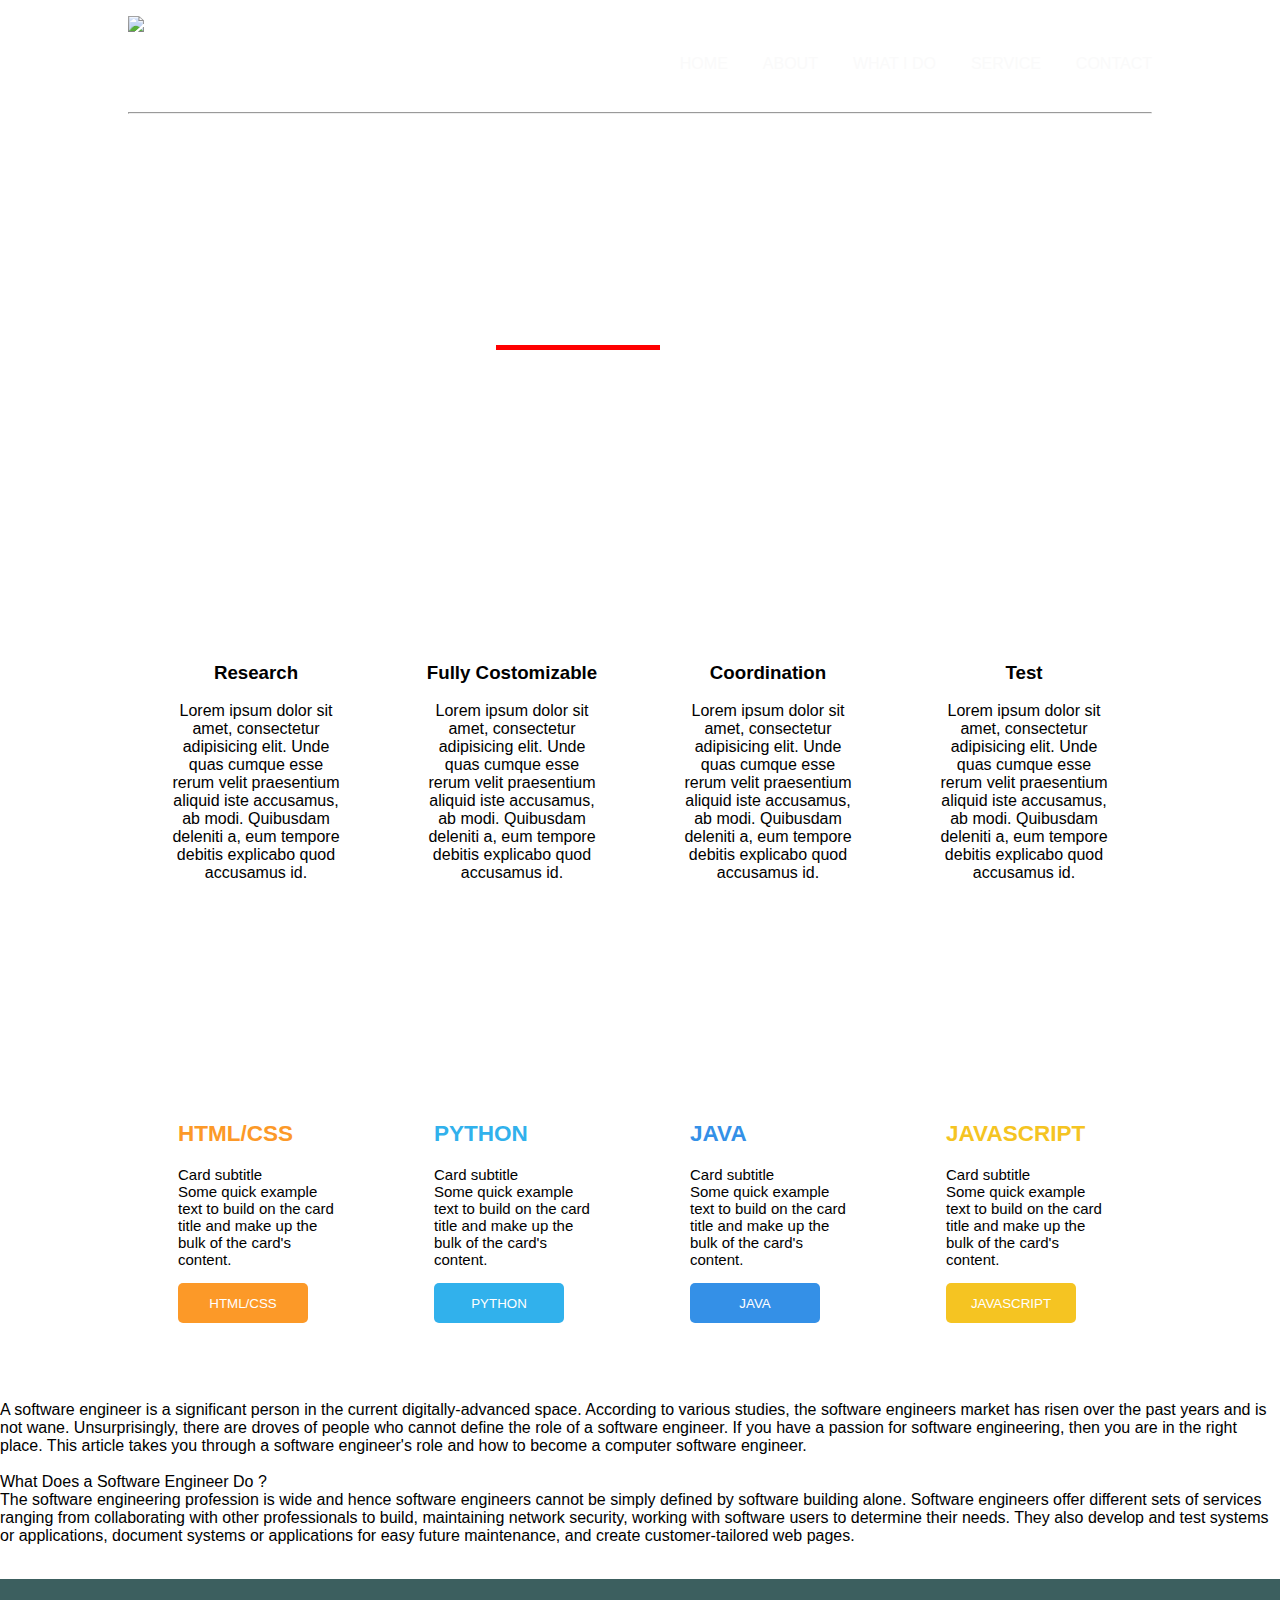
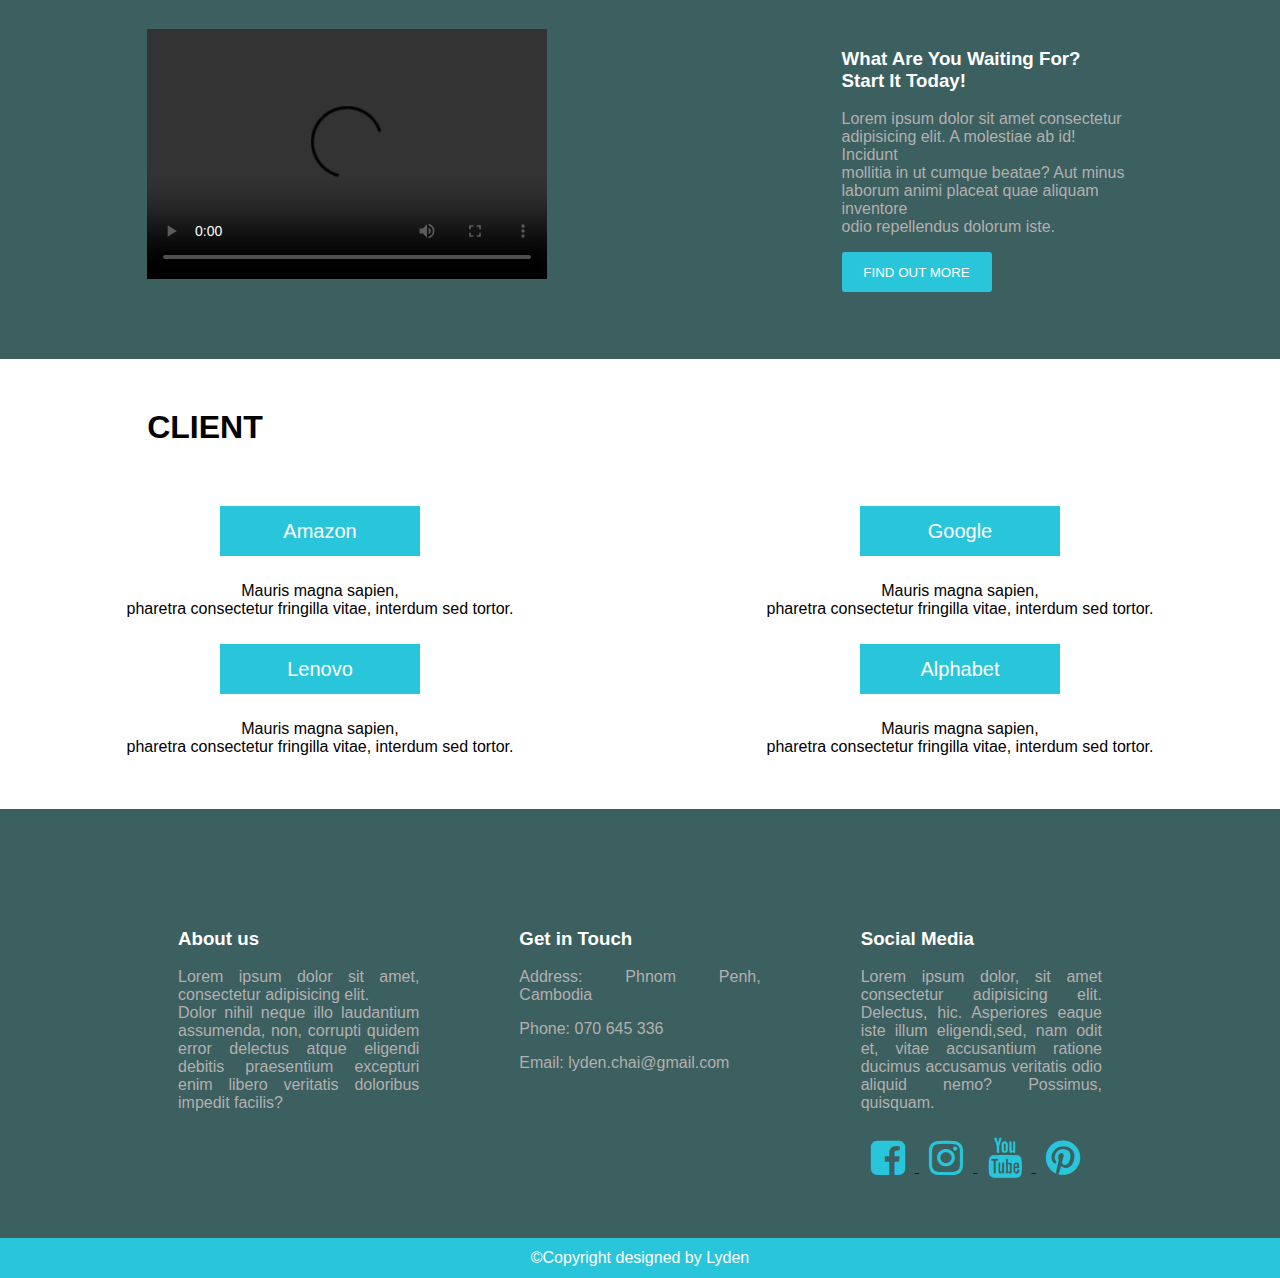
==== commit 45b81428: "fix" ====
--- a/index.html
+++ b/index.html
@@ -2,253 +2,244 @@
 <html lang="en">
 
 <head>
-  <meta charset="UTF-8" />
-  <meta name="viewport" content="width=device-width, initial-scale=1.0" />
-  <link rel="stylesheet" href="/style/hover.css" />
-  <link rel="stylesheet" href="/style/main.css" />
-  <link rel="stylesheet" href="https://cdnjs.cloudflare.com/ajax/libs/font-awesome/4.7.0/css/font-awesome.min.css" />
-
-  <link href="https://unpkg.com/tailwindcss@^1.0/dist/tailwind.min.css" rel="stylesheet" />
-
-  <title>IDEN</title>
+    <meta charset="UTF-8">
+    <meta name="viewport" content="width=device-width, initial-scale=1.0">
+    <link rel="stylesheet" href="/style/hover.css">
+    <link rel="stylesheet" href="/style/main.css">
+    <link rel="stylesheet" href="https://cdnjs.cloudflare.com/ajax/libs/font-awesome/4.7.0/css/font-awesome.min.css">
+    <title>IDEN</title>
 </head>
 
 <body>
-  <div id="home" class="">
-    <nav class="navbar flex items-center justify-between">
-      <div class="logo w-20">
-        <img src="/image/iden-logo-png-transparent.png" height="80" style="cursor: pointer" />
-      </div>
-      <ul class="flex items-center">
-        <li class="nav-list"><a class="nav-link" href="#home">Home</a></li>
-        <li class="nav-list"><a class="nav-link" href="#about">About</a></li>
-        <li class="nav-list">
-          <a class="nav-link" href="#what-i-do">What I do</a>
-        </li>
-        <li class="nav-list">
-          <a class="nav-link" href="#service">Services</a>
-        </li>
-        <li class="nav-list">
-          <a class="nav-link" href="#contact">Contact us</a>
-        </li>
-      </ul>
-    </nav>
-    <hr style="color: #ffff; margin: 0 10% 0 10%" />
-    <div class="flex items-center">
-      <img class="img" src="/image/welcome.png" alt="" />
-      <div id="flex flex-col text-white ">
-        <div class="text-2xl text-white">Welcome to my website</div>
-        <div class="text-lg text-white">
-          What is a Software Engineer and How to Become a
-          <span style="border-bottom: 5px solid red">Software Engineer</span>
-        </div>
-      </div>
+    <div id="home">
+        <nav class="navbar">
+            <div class="logo">
+                <img src="/image/iden-logo-png-transparent.png" height="80" style="cursor: pointer;">
+            </div>
+            <span class="example-spacer"></span>
+            <ul class="topnav" id="myTopnav">
+                <li class="nav-list"><a class="nav-link" href="#home">home</a></li>
+                <li class="nav-list"><a class="nav-link" href="#about">about</a></li>
+                <li class="nav-list"><a class="nav-link" href="#what-i-do">what i do</a></li>
+                <li class="nav-list"><a class="nav-link" href="#service">service</a></li>
+                <li class="nav-list"><a class="nav-link" href="#contact">contact</a></li>
+                <li>
+                    <a href="javascript:void(0);" class="icon" onclick="myFunction()">
+                        <i class="fa fa-bars"></i>
+                    </a>
+                </li>
+            </ul>
+        </nav>
+        <hr style="color: #ffff; margin: 0 10% 0 10%;">
+        <div class="in-main">
+            <div id="welcome">
+                <img class="img" src="/image/welcome.png" alt="">
+            </div>
+            <div id="text">
+                <h1>Welcome to my website</h1>
+                <h3>What is a Software Engineer and How to Become a
+                    <span style="border-bottom: 5px solid red;">Software Engineer</span>
+                </h3>
+            </div>
+        </div>
     </div>
-  </div>
-  <div class="body-content">
-
-    <!-- Experience -->
-    <div class="flex my-20" id="about">
-      <div id="flex items-center justify-center ">
-        <img src="/image/search.png" class="hvr-bob mb-4">
-        <div class="text-base">Research</div>
-        <p>Lorem ipsum dolor sit amet, consectetur adipisicing elit. Unde quas cumque esse rerum velit
-          praesentium aliquid iste accusamus, ab modi. Quibusdam deleniti a, eum tempore debitis explicabo
-          quod accusamus id.</p>
-      </div>
-      <div id="flex items-center justify-center ">
-        <img src="/image/img_550901.png" class="hvr-bob mb-4">
-        <div class="text-base">Fully Costomizable</div>
-        <p>Lorem ipsum dolor sit amet, consectetur adipisicing elit. Unde quas cumque esse rerum velit
-          praesentium aliquid iste accusamus, ab modi. Quibusdam deleniti a, eum tempore debitis explicabo
-          quod accusamus id.</p>
-      </div>
-      <div id="flex items-center justify-center ">
-        <img src="/image/img_328443.png" class="hvr-bob mb-4">
-        <div class="text-base">Coordination</div>
-        <p>Lorem ipsum dolor sit amet, consectetur adipisicing elit. Unde quas cumque esse rerum velit
-          praesentium aliquid iste accusamus, ab modi. Quibusdam deleniti a, eum tempore debitis explicabo
-          quod accusamus id.</p>
-      </div>
-      <div id="flex items-center justify-center ">
-        <img src="/image/logo.png" class="hvr-bob mb-4">
-        <div class="text-base">Test</div>
-        <p>Lorem ipsum dolor sit amet, consectetur adipisicing elit. Unde quas cumque esse rerum velit
-          praesentium aliquid iste accusamus, ab modi. Quibusdam deleniti a, eum tempore debitis explicabo
-          quod accusamus id.</p>
-      </div>
+    <div class="body-content">
+        <div class="page" id="about">
+            <div id="research">
+                <img src="/image/search.png" alt="" class="hvr-bob">
+                <h3>Research</h3>
+                <p>Lorem ipsum dolor sit amet, consectetur adipisicing elit. Unde quas cumque esse rerum velit
+                    praesentium aliquid iste accusamus, ab modi. Quibusdam deleniti a, eum tempore debitis explicabo
+                    quod accusamus id.</p>
+            </div>
+            <div id="computer">
+                <img src="/image/img_550901.png" alt="" class="hvr-bob">
+                <h3>Fully Costomizable</h3>
+                <p>Lorem ipsum dolor sit amet, consectetur adipisicing elit. Unde quas cumque esse rerum velit
+                    praesentium aliquid iste accusamus, ab modi. Quibusdam deleniti a, eum tempore debitis explicabo
+                    quod accusamus id.</p>
+            </div>
+            <div id="message">
+                <img src="/image/img_328443.png" alt="" class="hvr-bob">
+                <h3>Coordination</h3>
+                <p>Lorem ipsum dolor sit amet, consectetur adipisicing elit. Unde quas cumque esse rerum velit
+                    praesentium aliquid iste accusamus, ab modi. Quibusdam deleniti a, eum tempore debitis explicabo
+                    quod accusamus id.</p>
+            </div>
+            <div id="setting">
+                <img src="/image/logo.png" alt="" class="hvr-bob">
+                <h3>Test</h3>
+                <p>Lorem ipsum dolor sit amet, consectetur adipisicing elit. Unde quas cumque esse rerum velit
+                    praesentium aliquid iste accusamus, ab modi. Quibusdam deleniti a, eum tempore debitis explicabo
+                    quod accusamus id.</p>
+            </div>
+        </div>
+        <div id="box">
+            <div class="show">
+                <h2 style="color: #ffff;">Lorem ipsum dolor sit amet consectetur adipisicing elit.</h2>
+            </div>
+            <div class="box-list">
+                <div id="box1" class="hvr-grow">
+                    <h2 style="color: rgb(252, 153, 40);">HTML/CSS</h2>
+                    <p>Card subtitle<br>Some quick example text to build on the card title and make up the bulk of the
+                        card's content.</p>
+                    <button type="button" class="btn" style="background: rgb(252, 153, 40);">HTML/CSS</button>
+                </div>
+                <div id="box1" class="hvr-grow">
+                    <h2 style="color: rgb(49, 177, 236);">PYTHON</h2>
+                    <p>Card subtitle<br>Some quick example text to build on the card title and make up the bulk of the
+                        card's content.</p>
+                    <button type="button" class="btn" style="background: rgb(49, 177, 236);">PYTHON</button>
+                </div>
+                <div id="box1" class="hvr-grow">
+                    <h2 style="color: rgb(52, 144, 231);">JAVA</h2>
+                    <p>Card subtitle<br>Some quick example text to build on the card title and make up the bulk of the
+                        card's content.</p>
+                    <button type="button" class="btn" style="background: rgb(52, 144, 231);">JAVA</button>
+                </div>
+                <div id="box1" class="hvr-grow">
+                    <h2 style="color: rgb(245, 196, 34);">JAVASCRIPT</h2>
+                    <p>Card subtitle<br>Some quick example text to build on the card title and make up the bulk of the
+                        card's content.</p>
+                    <button type="button" class="btn" style="background: rgb(245, 196, 34);">JAVASCRIPT</button>
+                </div>
+            </div>
+        </div>
+
+        <div class="it-does" id="what-i-do">
+            <div class="text-about-it">
+                <p>
+                    A software engineer is a significant person in the current digitally-advanced space. According to
+                    various studies, the software
+                    engineers market has risen over the past years and is not wane. Unsurprisingly, there are droves of
+                    people who cannot define the role of a software engineer. If you have a passion for software
+                    engineering, then you
+                    are in the right place. This article takes you through a software engineer's role and how to become
+                    a computer
+                    software engineer. <br><br>
+                    What Does a Software Engineer Do ?<br>
+                    The software engineering profession is wide and hence software engineers cannot
+                    be simply defined by software building alone. Software engineers offer different
+                    sets of services ranging from collaborating with other professionals to build,
+                    maintaining network security, working with software users to determine their needs.
+                    They also develop and test systems or applications, document systems or applications
+                    for easy future maintenance, and create customer-tailored web pages.
+            </div>
+            <div class="id-service">
+                <img src="/image/coding.jpeg" alt="" class="hvr-buzz out">
+            </div>
+        </div>
+
+        <div class="video-box">
+            <div id="video">
+                <video width="400" height="250" style="outline: none;" controls>
+                    <source src="/video/A day in the life of a Google Software Engineer _ Work-from-home Edition.mp4"
+                        type="video/mp4">
+                </video>
+            </div>
+            <div id="video-text">
+                <h3 style="color: #ffff;">
+                    What Are You Waiting For?
+                    <br />
+                    Start It Today!
+                </h3>
+                <p style="color: rgb(179, 176, 176);">Lorem ipsum dolor sit amet consectetur adipisicing elit. A
+                    molestiae ab id! Incidunt <br /> mollitia in ut cumque beatae? Aut minus laborum animi placeat quae
+                    aliquam inventore <br /> odio repellendus dolorum iste.</p>
+                <button type="button" id="find" class="hvr-grow">FIND OUT MORE</button>
+            </div>
+        </div>
+        <div id="service">
+            <h1 class="titile">CLIENT</h1>
+            <div class="service1">
+                <div class="left">
+                    <div id="amazon">
+                        <button type="button" class="hvr-float" id="client">Amazon</button>
+                        <p style="text-align: center;">
+                            Mauris magna sapien,<br /> pharetra consectetur fringilla vitae,
+                            interdum sed tortor.
+                        </p>
+                    </div>
+                    <div id="lenovo">
+                        <button type="button" class="hvr-float" id="client">Lenovo</button>
+                        <p style="text-align: center;">
+                            Mauris magna sapien,<br /> pharetra consectetur fringilla vitae,
+                            interdum sed tortor.
+                        </p>
+                    </div>
+                </div>
+                <div class="right">
+                    <div id="google">
+                        <button type="button" class="hvr-float" id="client">Google</button>
+                        <p style="text-align: center;">
+                            Mauris magna sapien,<br /> pharetra consectetur fringilla vitae,
+                            interdum sed tortor.
+                        </p>
+                    </div>
+                    <div id="alphabet">
+                        <button type="button" class="hvr-float" id="client">Alphabet</button>
+                        <p style="text-align: center;">
+                            Mauris magna sapien,<br /> pharetra consectetur fringilla vitae,
+                            interdum sed tortor.
+                        </p>
+                    </div>
+                </div>
+            </div>
+        </div>
+
+        <div class="in-contact" id="contact">
+            <div id="all-in-contact">
+                <div id="about-us">
+                    <h3 style="color: #ffff;">About us </h3>
+                    <p style="color: rgb(179, 176, 176);">Lorem ipsum dolor sit amet, consectetur adipisicing elit.
+                        <br />
+                        Dolor nihil neque illo laudantium assumenda, non, corrupti quidem error delectus atque
+                        eligendi debitis praesentium excepturi enim libero veritatis doloribus impedit facilis?
+                    </p>
+                </div>
+                <div id="get-in-touch">
+                    <h3 style="color: #ffff;">Get in Touch</h3>
+                    <p style="color: rgb(179, 176, 176);">Address: Phnom Penh, Cambodia</p>
+                    <p style="color: rgb(179, 176, 176);">Phone: 070 645 336</p>
+                    <p style="color: rgb(179, 176, 176);">Email: lyden.chai@gmail.com</p>
+                </div>
+                <div id="social-media">
+                    <h3 style="color: #ffff;">Social Media</h3>
+                    <p style="color: rgb(179, 176, 176);">Lorem ipsum dolor, sit amet consectetur adipisicing elit.
+                        Delectus, hic. Asperiores eaque iste illum eligendi,sed, nam odit et, vitae
+                        accusantium ratione ducimus accusamus veritatis odio aliquid nemo? Possimus, quisquam.
+                    </p>
+                    <div class="social">
+                        <a href="https://web.facebook.com/?_rdc=1&_rdr">
+                            <i class="fa fa-facebook-square"></i>
+                        </a>
+                        <a href="https://www.instagram.com/accounts/login/">
+                            <i class="fa fa-instagram"></i>
+                        </a>
+                        <a href="https://ads.twitter.com/login">
+                            <i class="fa fa-youtube"></i>
+                        </a>
+                        <a href="https://www.pinterest.com/login/">
+                            <i class="fa fa-pinterest"></i>
+                        </a>
+                    </div>
+                </div>
+            </div>
+        </div>
     </div>
-
-    <!-- some languages -->
-    <div id="box" class=" my-20 ">
-      <div class="flex items-center">
-        <div class="text-lg">Lorem ipsum dolor sit amet consectetur adipisicing elit.</div>
-      </div>
-      <div class="flex justify-between">
-        <div id="box1" class=" h-54 flex items-center flex-col">
-          <h2 style="color: rgb(252, 153, 40);">HTML/CSS</h2>
-          <p>Card subtitle<br>Some quick example text to build on the card title and make up the bulk of the
-            card's content.</p>
-          <button type="button" class="btn hvr-grow mt-4 text-white rounded-lg"
-            style="background: rgb(252, 153, 40);">HTML/CSS</button>
-        </div>
-        <div id="box1" class=" h-54 flex items-center flex-col">
-          <h2 style="color: rgb(49, 177, 236);">PYTHON</h2>
-          <p>Card subtitle<br>Some quick example text to build on the card title and make up the bulk of the
-            card's content.</p>
-          <button type="button" class="btn hvr-grow mt-4 text-white rounded-lg"
-            style="background: rgb(49, 177, 236);">PYTHON</button>
-        </div>
-        <div id="box1" class=" h-54 flex items-center flex-col">
-          <h2 style="color: rgb(52, 144, 231);">JAVA</h2>
-          <p>Card subtitle<br>Some quick example text to build on the card title and make up the bulk of the
-            card's content.</p>
-          <button type="button" class="btn hvr-grow mt-4 text-white rounded-lg"
-            style="background: rgb(52, 144, 231);">JAVA</button>
-        </div>
-        <div id="box1" class=" h-54 flex items-center flex-col">
-          <h2 style="color: rgb(245, 196, 34);">JAVASCRIPT</h2>
-          <p>Card subtitle<br>Some quick example text to build on the card title and make up the bulk of the
-            card's content.</p>
-          <button type="button" class="btn hvr-grow mt-4 text-white rounded-lg"
-            style="background: rgb(245, 196, 34);">JAVASCRIPT</button>
-        </div>
-      </div>
-    </div>
-
-    <!-- About software developer -->
-    <div class="flex items-center justify-between my-20" id="what-i-do" style="width: 100%;">
-      <div class="" style="width: 60%;">
-        A software engineer is a significant person in the current digitally-advanced space. According to
-        various studies, the software
-        engineers market has risen over the past years and is not wane. Unsurprisingly, there are droves of
-        people who cannot define the role of a software engineer. If you have a passion for software
-        engineering, then you
-        are in the right place. This article takes you through a software engineer's role and how to become
-        a computer
-        software engineer. <br><br>
-        What Does a Software Engineer Do ?<br>
-        The software engineering profession is wide and hence software engineers cannot
-        be simply defined by software building alone. Software engineers offer different
-        sets of services ranging from collaborating with other professionals to build,
-        maintaining network security, working with software users to determine their needs.
-        They also develop and test systems or applications, document systems or applications
-        for easy future maintenance, and create customer-tailored web pages.</div>
-      <div class="bg-red-100">
-        <img src="/image/coding.jpeg">
-      </div>
-    </div>
-
-    <!-- Video -->
-    <div class="flex items-center justify-between my-20">
-      <video width="400" height="250" style="outline: none;" controls>
-        <source src="/video/A day in the life of a Google Software Engineer _ Work-from-home Edition.mp4"
-          type="video/mp4">
-      </video>
-      <div>
-        <div class="text-teal-800 text-xl">
-          What Are You Waiting For?
-          <br />
-          Start It Today!
-        </div>
-        <div class="text-gray-500 my-4">Lorem ipsum dolor sit amet consectetur adipisicing elit. A
-          molestiae ab id! Incidunt <br /> mollitia in ut cumque beatae? Aut minus laborum animi placeat quae
-          aliquam inventore <br /> odio repellendus dolorum iste.</div>
-        <button type="button" id="find" class="hvr-grow bg-sky-500"> FIND OUT MORE</button>
-      </div>
-    </div>
-
-    <!-- Services -->
-    <div id="service" class="my-20">
-      <h1 class="titile">CLIENT</h1>
-      <div class="flex items-center justify-between">
-        <div class="flex flex-col">
-          <div class="h-24">
-            <button type="button" class="hvr-float" id="client">Amazon</button>
-            <p style="text-align: center;">
-              Mauris magna sapien,<br /> pharetra consectetur fringilla vitae,
-              interdum sed tortor.
-            </p>
-          </div>
-          <div class="h-24">
-            <button type="button" class="hvr-float" id="client">Lenovo</button>
-            <p style="text-align: center;">
-              Mauris magna sapien,<br /> pharetra consectetur fringilla vitae,
-              interdum sed tortor.
-            </p>
-          </div>
-        </div>
-        <div class="flex flex-col">
-          <div class="h-24">
-            <button type="button" class="hvr-float" id="client">Google</button>
-            <p style="text-align: center;">
-              Mauris magna sapien,<br /> pharetra consectetur fringilla vitae,
-              interdum sed tortor.
-            </p>
-          </div>
-          <div class="h-24">
-            <button type="button" class="hvr-float" id="client">Alphabet</button>
-            <p style="text-align: center;">
-              Mauris magna sapien,<br /> pharetra consectetur fringilla vitae,
-              interdum sed tortor.
-            </p>
-          </div>
-        </div>
-      </div>
-    </div>
-  </div>
-
-  <!-- Contact us -->
-  <div class="contact-us" id="contact">
-    <div class="flex justify-between">
-      <div id="about-us">
-        <h3 style="color: #ffff">About us</h3>
-        <p style="color: rgb(179, 176, 176)">
-          Lorem ipsum dolor sit amet, consectetur adipisicing elit.
-          <br />
-          Dolor nihil neque illo laudantium assumenda, non, corrupti quidem
-          error delectus atque eligendi debitis praesentium excepturi enim
-          libero veritatis doloribus impedit facilis?
-        </p>
-      </div>
-      <div id="get-in-touch">
-        <h3 style="color: #ffff">Get in Touch</h3>
-        <p style="color: rgb(179, 176, 176)">
-          Address: Phnom Penh, Cambodia
-        </p>
-        <p style="color: rgb(179, 176, 176)">Phone: 070 645 336</p>
-        <p style="color: rgb(179, 176, 176)">Email: lyden.chai@gmail.com</p>
-      </div>
-      <div id="social-media">
-        <h3 style="color: #ffff">Social Media</h3>
-        <p style="color: rgb(179, 176, 176)">
-          Lorem ipsum dolor, sit amet consectetur adipisicing elit.
-          Delectus, hic. Asperiores eaque iste illum eligendi,sed, nam odit
-          et, vitae accusantium ratione ducimus accusamus veritatis odio
-          aliquid nemo? Possimus, quisquam.
-        </p>
-        <div class="social">
-          <a href="https://web.facebook.com/?_rdc=1&_rdr">
-            <i class="fa fa-facebook-square"></i>
-          </a>
-          <a href="https://www.instagram.com/accounts/login/">
-            <i class="fa fa-instagram"></i>
-          </a>
-          <a href="https://ads.twitter.com/login">
-            <i class="fa fa-youtube"></i>
-          </a>
-          <a href="https://www.pinterest.com/login/">
-            <i class="fa fa-pinterest"></i>
-          </a>
-        </div>
-      </div>
-    </div>
-  </div>
-
-  <!-- Footer -->
-  <footer>
-    <div>©Copyright designed by Lyden</div>
-  </footer>
+    <footer>
+        ©Copyright designed by Lyden
+    </footer>
+    <script>
+        function myFunction() {
+            var x = document.getElementById("myTopnav");
+            if (x.className === "topnav") {
+                x.className += " responsive";
+            } else {
+                x.className = "topnav";
+            }
+        }
+    </script>
 </body>
 
 </html>--- a/style/main.css
+++ b/style/main.css
@@ -1,11 +1,6 @@
-* {
+body {
     margin: 0;
     padding: 0;
-    box-sizing: border-box;
-
-}
-
-body {
     font-family: sans-serif;
     overflow-x: hidden;
     height: auto;
@@ -15,6 +10,7 @@
 
 ::-webkit-scrollbar {
     width: 3px;
+    height: 2px;
 }
 
 ::-webkit-scrollbar-track {
@@ -26,39 +22,222 @@
 }
 
 #home {
+    width: 100%;
+    min-height: 555px;
     margin-bottom: 30px;
     background-image: url(/image/header-bg.png);
     background-size: cover;
     background-position: center;
 }
 
-nav {
+/*----- navigation bar style -----*/
+.navbar {
+    margin: 0 10% 0 10%;
     width: 80%;
-    height: 100px;
-    margin: auto;
-}
-
-ul>li {
-    margin-left: 50px;
-    font-size: 24px;
-}
-
-.contact-us {
+    display: flex;
+    align-items: center;
+    margin-bottom: 30px;
+}
+
+.topnav {
+    height: 50px;
+    display: flex;
+    list-style: none;
+    align-items: center;
+    box-sizing: border-box;
+    justify-content: space-between;
+}
+
+.example-spacer {
+    flex: 1 1 auto;
+}
+
+.nav-list {
+    margin-left: 35px;
+}
+
+.nav-list:hover {
+    border-bottom: 3px solid red;
+}
+
+.logo {
+    height: 50px;
+}
+
+.navbar .topnav .nav-list .nav-link,
+.nav-logo {
+    color: rgb(250, 250, 250);
+    text-decoration: none;
+    box-sizing: border-box;
+    text-transform: uppercase;
+}
+
+.nav-list {
+    margin-top: 45px;
+}
+
+/*----- Main -----*/
+.in-main {
+    width: 100%;
+    height: 400px;
+    display: flex;
+    margin-left: 20px;
+}
+
+#text {
+    color: #fff;
+    text-align: center;
+    margin: 130px 0 0 20px;
+}
+
+/*----- page -----*/
+.page {
+    height: 400px;
+    display: flex;
+    margin: 0 10% 0 10%;
+}
+
+.body-content {
+    width: 100%;
+}
+
+#message,
+#setting,
+#research,
+#computer {
+    width: 20%;
+    margin: 40px;
+    text-align: center;
+}
+
+/*----- Box -----*/
+#box {
+    width: 100%;
+    height: 400px;
+    background-image: url(/image/gradient-header.jpg);
+    background-size: cover;
+    background-position: center;
+}
+
+.box-list {
+    display: flex;
+    margin: 20px 10% 0 10%;
+}
+
+#box1 {
+    padding: 20px;
+    width: 500px;
+    margin: 0 30px;
+    font-size: 15px;
+    border-radius: 5px;
+    background: rgb(255, 255, 255);
+}
+
+.btn {
+    width: 130px;
+    height: 40px;
+    outline: none;
+    border: none;
+    color: #fff;
+    cursor: pointer;
+    border-radius: 5px;
+}
+
+/*----- Video-box -----*/
+.video-box {
+    width: 100%;
+    display: flex;
+    height: 380px;
     background: rgb(60, 95, 95);
 }
 
-.body-content {
-    width: 80%;
-    margin: auto;
-}
-
-#box {
-    width: 100%;
-}
-
-.btn {
+#video,
+#video-text {
+    margin: 50px 11.5% 0 11.5%;
+}
+
+#find {
+    width: 150px;
     height: 40px;
-    width: 150px;
+    border: none;
+    outline: none;
+    color: #ffff;
+    cursor: pointer;
+    border-radius: 3px;
+    background: rgb(41, 198, 219);
+}
+
+.show {
+    padding: 5px;
+    text-align: center;
+}
+
+/*----- What IT D0 -----*/
+.it-do {
+    width: 100%;
+    height: 380px;
+    display: flex;
+}
+
+.it-do-text,
+.it-do-service {
+    font-size: 15px;
+    margin: 50px 11.5% 0 11.5%;
+}
+
+/*----- Service -----*/
+#service {
+    width: 100%;
+    height: 400px;
+}
+
+.service1 {
+    display: flex;
+    margin: 50px 0 0 0;
+}
+
+.titile {
+    margin: 50px 0 0 11.5%;
+}
+
+.left,
+.right {
+    width: 50%;
+    display: flex;
+    flex-direction: column;
+}
+
+#amazon,
+#lenovo,
+#google,
+#alphabet {
+    text-align: center;
+    flex-direction: column;
+}
+
+#client {
+    margin: 10px;
+    width: 200px;
+    height: 50px;
+    border: none;
+    outline: none;
+    color: #fff;
+    cursor: pointer;
+    font-size: 20px;
+    background: rgb(41, 198, 219);
+}
+
+/*-----Contact-----*/
+.in-contact {
+    width: 100%;
+    display: flex;
+    background: rgb(60, 95, 95);
+}
+
+#all-in-contact {
+    display: flex;
+    justify-content: space-between;
+    margin: 50px 10% 0 10%;
 }
 
 #about-us,
@@ -76,10 +255,155 @@
     color: rgb(41, 198, 219);
 }
 
+/*-----Footer-----*/
 footer {
-    height: 50px;
-    display: grid;
-    place-items: center;
+    height: 40px;
+    display: flex;
     color: #ffff;
+    text-align: center;
+    align-items: center;
+    justify-content: center;
     background: rgb(41, 198, 219);
+}
+
+.topnav .icon {
+    display: none;
+}
+
+@media screen and (max-width: 600px) {
+    #home {
+        height: auto;
+    }
+
+    .in-main {
+        height: 270px;
+        display: flex;
+        margin-left: 0;
+        margin: 0;
+    }
+
+    h3 {
+        font-size: 15px;
+    }
+
+    .img {
+        margin-left: 0;
+        width: 130px;
+        height: 180px;
+    }
+
+    #text {
+        color: #fff;
+        text-align: center;
+        margin: 10px 0 0 -15px;
+    }
+
+    .page {
+        width: 90%;
+        flex-direction: column;
+        height: auto;
+        margin: 0;
+        padding: 20px;
+    }
+
+    #box {
+        width: 100%;
+        margin: 0;
+        height: auto;
+    }
+
+    .box-list {
+        width: 86%;
+        margin: 0;
+        flex-direction: column;
+    }
+
+    #box1 {
+        margin-bottom: 30px;
+        width: 90%;
+    }
+
+    .it-does {
+        height: auto;
+        flex-direction: column;
+        text-align: justify;
+    }
+
+    .text-about-it {
+        margin: 23px;
+        width: 90%;
+    }
+
+    .id-service {
+        margin: 15px;
+        width: 90%;
+    }
+
+    .video-box {
+        margin: 0;
+        height: 540px;
+        flex-direction: column;
+    }
+
+    #video,
+    #video-text {
+        margin: 15px;
+    }
+
+    #message,
+    #setting,
+    #research,
+    #computer {
+        width: 100%;
+        margin: 10px;
+        text-align: center;
+    }
+
+    #all-in-contact {
+        flex-direction: column;
+        margin: 15px;
+    }
+
+    #about-us,
+    #get-in-touch,
+    #social-media {
+        width: 100%;
+        margin: 0;
+        text-align: justify;
+    }
+
+    #social-media .social {
+        align-items: center;
+        justify-content: center;
+
+        display: flex;
+        margin: auto;
+    }
+
+    .topnav a:not(:first-child) {
+        display: none;
+    }
+
+    .topnav a.icon {
+        float: right;
+        display: block;
+    }
+}
+
+@media screen and (max-width: 600px) {
+    .topnav.responsive {
+        position: relative;
+    }
+
+    .topnav.responsive .icon {
+        position: absolute;
+        right: 0;
+        top: 0;
+    }
+
+    .topnav.responsive a {
+        float: none;
+        display: block;
+        text-align: left;
+    }
 }